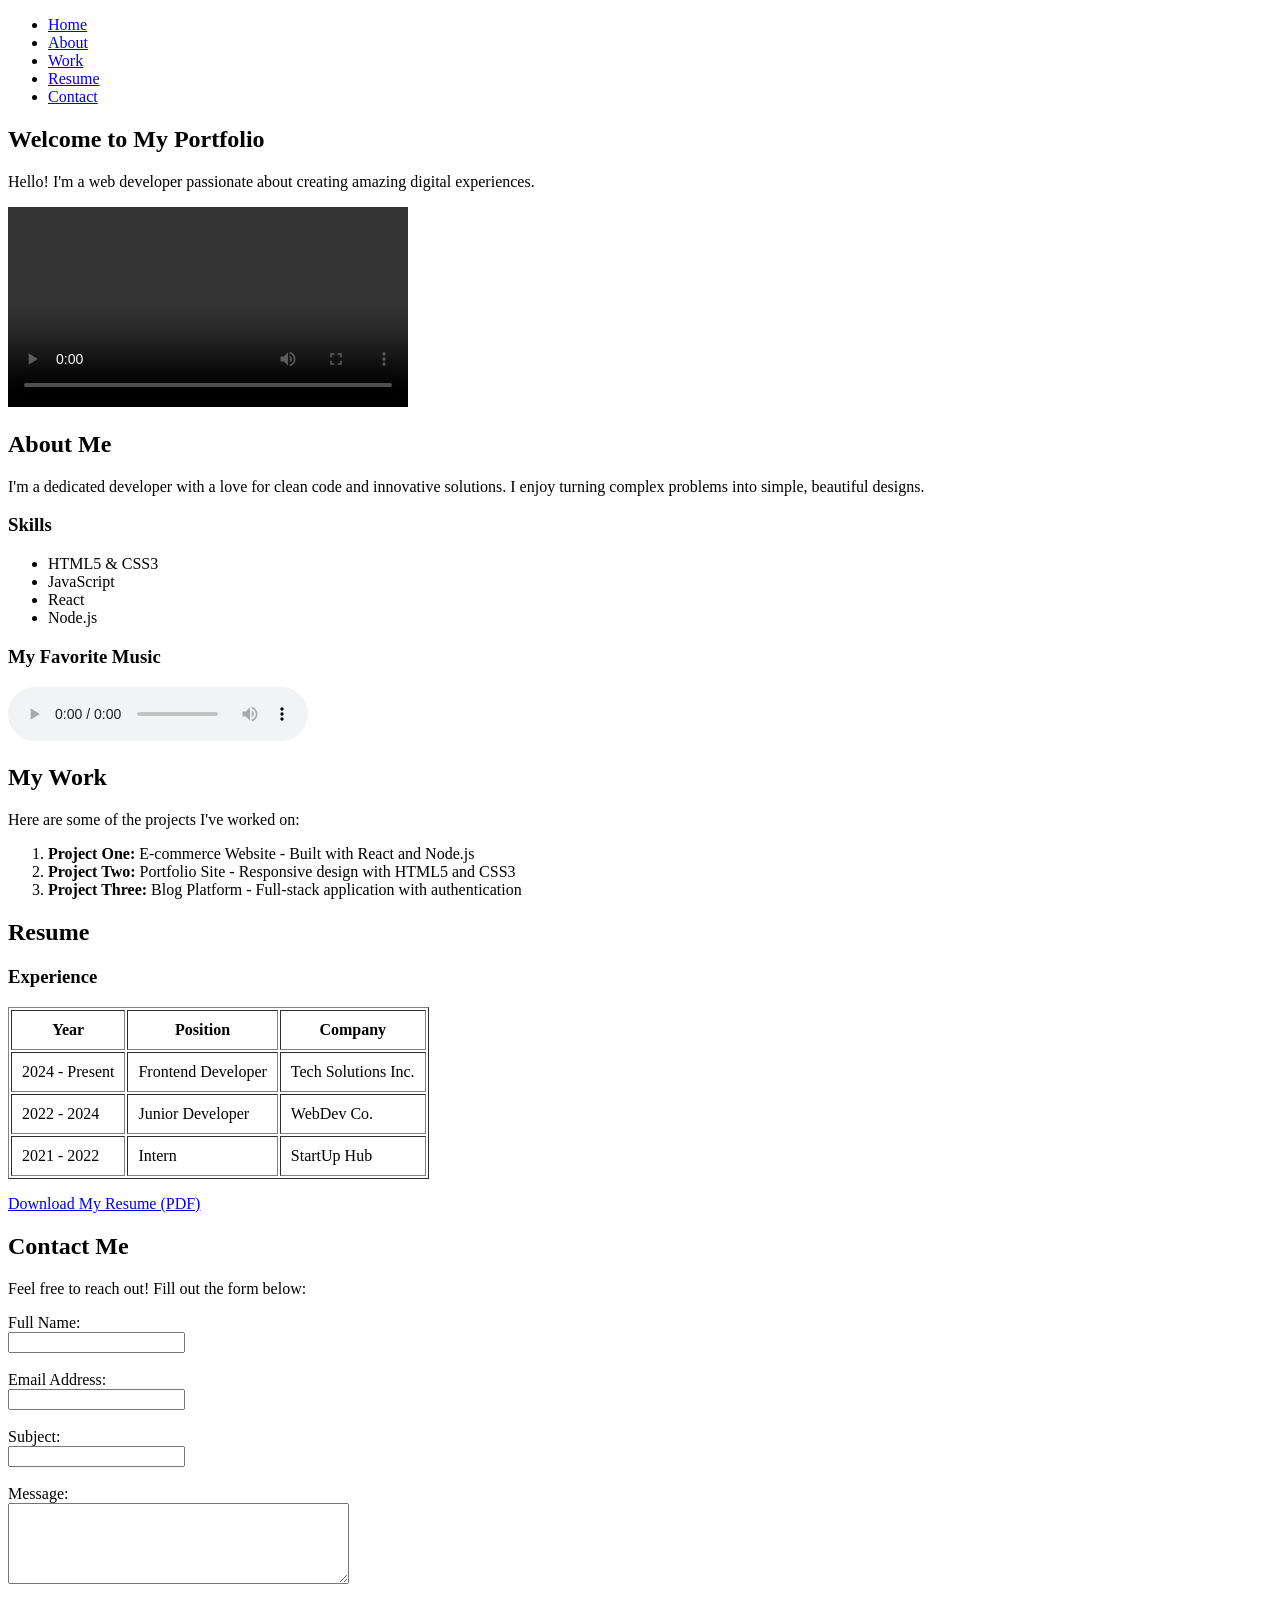
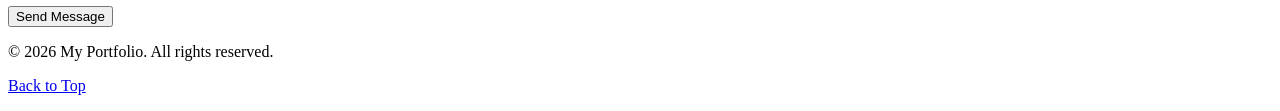
==== HTMLProject1.html @ 45a5d477 "Add initial HTML structure for portfolio website" ====
<!DOCTYPE html>
<html lang="en">
<head>
    <meta charset="UTF-8">
    <meta name="viewport" content="width=device-width, initial-scale=1.0">
    <title>My Portfolio</title>
</head>
<body>
    <!-- Navbar -->
    <header>
        <nav>
            <ul>
                <li><a href="#home">Home</a></li>
                <li><a href="#about">About</a></li>
                <li><a href="#work">Work</a></li>
                <li><a href="#resume">Resume</a></li>
                <li><a href="#contact">Contact</a></li>
            </ul>
        </nav>
    </header>

    <main>
        <!-- Home Section -->
        <section id="home">
            <h1>Welcome to My Portfolio</h1>
            <p>Hello! I'm a web developer passionate about creating amazing digital experiences.</p>
            <video width="400" controls>
                <source src="intro.mp4" type="video/mp4">
                Your browser does not support the video tag.
            </video>
        </section>

        <!-- About Section -->
        <section id="about">
            <h2>About Me</h2>
            <p>I'm a dedicated developer with a love for clean code and innovative solutions. I enjoy turning complex problems into simple, beautiful designs.</p>
            <h3>Skills</h3>
            <ul>
                <li>HTML5 & CSS3</li>
                <li>JavaScript</li>
                <li>React</li>
                <li>Node.js</li>
            </ul>
            <h3>My Favorite Music</h3>
            <audio controls>
                <source src="music.mp3" type="audio/mpeg">
                Your browser does not support the audio element.
            </audio>
        </section>

        <!-- Work Section -->
        <section id="work">
            <h2>My Work</h2>
            <p>Here are some of the projects I've worked on:</p>
            <ol>
                <li><strong>Project One:</strong> E-commerce Website - Built with React and Node.js</li>
                <li><strong>Project Two:</strong> Portfolio Site - Responsive design with HTML5 and CSS3</li>
                <li><strong>Project Three:</strong> Blog Platform - Full-stack application with authentication</li>
            </ol>
        </section>

        <!-- Resume Section -->
        <section id="resume">
            <h2>Resume</h2>
            <h3>Experience</h3>
            <table border="1" cellpadding="10">
                <thead>
                    <tr>
                        <th>Year</th>
                        <th>Position</th>
                        <th>Company</th>
                    </tr>
                </thead>
                <tbody>
                    <tr>
                        <td>2024 - Present</td>
                        <td>Frontend Developer</td>
                        <td>Tech Solutions Inc.</td>
                    </tr>
                    <tr>
                        <td>2022 - 2024</td>
                        <td>Junior Developer</td>
                        <td>WebDev Co.</td>
                    </tr>
                    <tr>
                        <td>2021 - 2022</td>
                        <td>Intern</td>
                        <td>StartUp Hub</td>
                    </tr>
                </tbody>
            </table>
            <p><a href="resume.pdf" download>Download My Resume (PDF)</a></p>
        </section>

        <!-- Contact Section -->
        <section id="contact">
            <h2>Contact Me</h2>
            <p>Feel free to reach out! Fill out the form below:</p>
            <form action="#" method="post">
                <label for="name">Full Name:</label><br>
                <input type="text" id="name" name="name" required><br><br>

                <label for="email">Email Address:</label><br>
                <input type="email" id="email" name="email" required><br><br>

                <label for="subject">Subject:</label><br>
                <input type="text" id="subject" name="subject" required><br><br>

                <label for="message">Message:</label><br>
                <textarea id="message" name="message" rows="5" cols="40" required></textarea><br><br>

                <input type="submit" value="Send Message">
            </form>
        </section>
    </main>

    <!-- Footer -->
    <footer>
        <p>&copy; 2026 My Portfolio. All rights reserved.</p>
        <p><a href="#home">Back to Top</a></p>
    </footer>
</body>
</html>
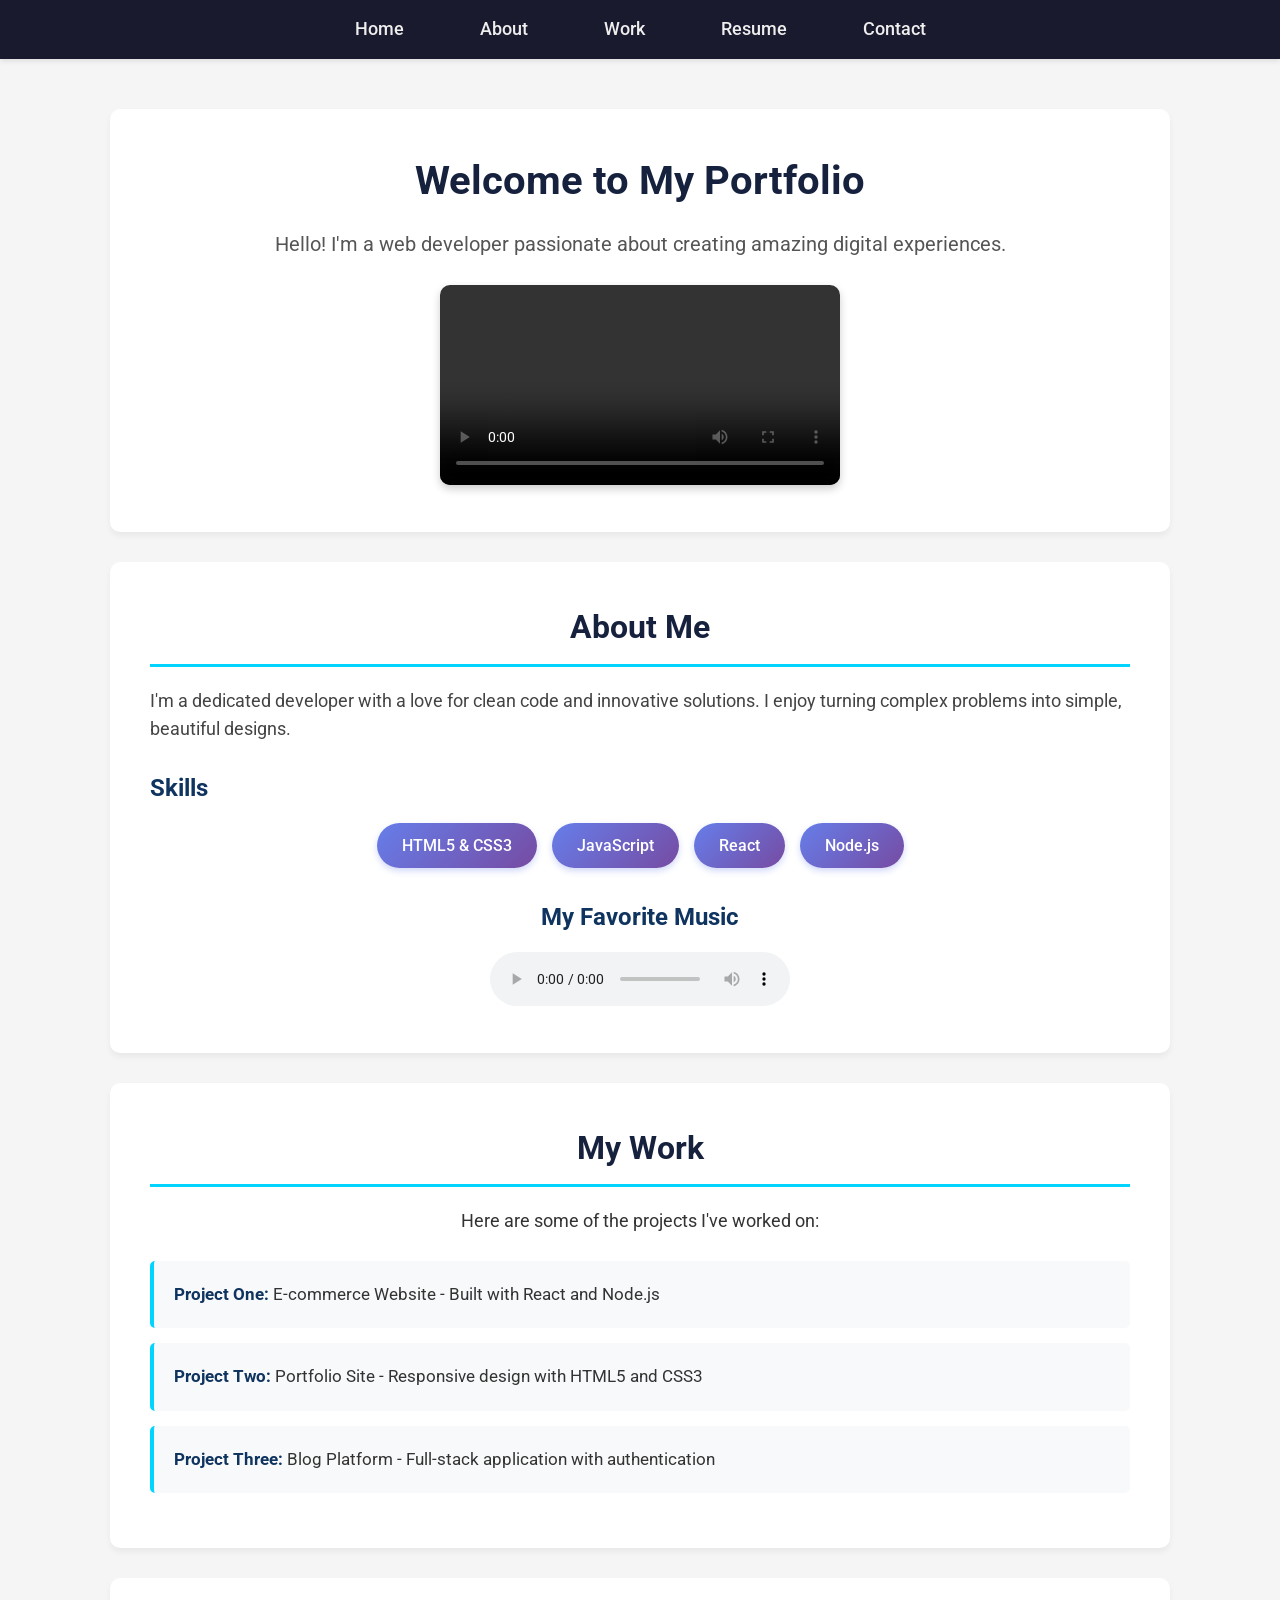
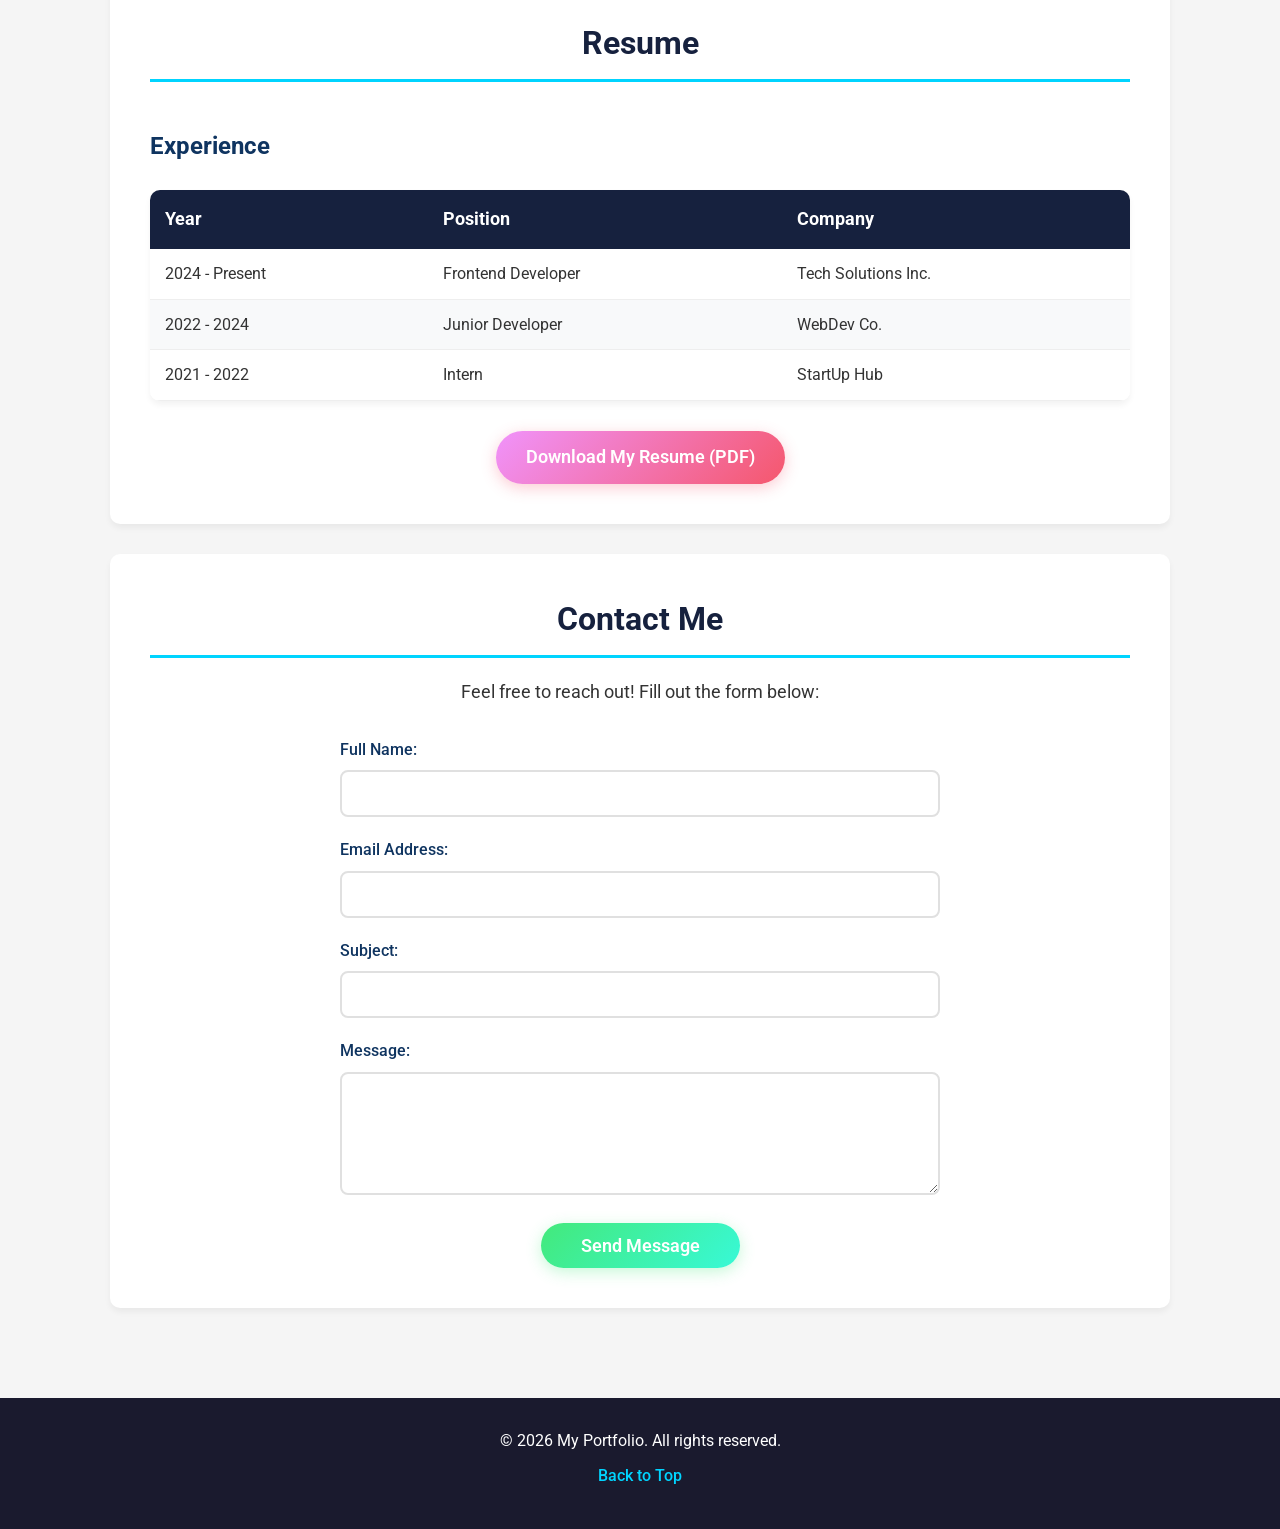
==== commit aa840cd4: "CSS Essentials CSS project" ====
--- a/HTMLProject1.html
+++ b/HTMLProject1.html
@@ -4,67 +4,72 @@
     <meta charset="UTF-8">
     <meta name="viewport" content="width=device-width, initial-scale=1.0">
     <title>My Portfolio</title>
+    <link rel="stylesheet" href="styles.css">
 </head>
 <body>
     <!-- Navbar -->
-    <header>
-        <nav>
-            <ul>
-                <li><a href="#home">Home</a></li>
-                <li><a href="#about">About</a></li>
-                <li><a href="#work">Work</a></li>
-                <li><a href="#resume">Resume</a></li>
-                <li><a href="#contact">Contact</a></li>
+    <header class="navbar">
+        <nav class="nav-container">
+            <ul class="nav-menu">
+                <li class="nav-item"><a href="#home" class="nav-link">Home</a></li>
+                <li class="nav-item"><a href="#about" class="nav-link">About</a></li>
+                <li class="nav-item"><a href="#work" class="nav-link">Work</a></li>
+                <li class="nav-item"><a href="#resume" class="nav-link">Resume</a></li>
+                <li class="nav-item"><a href="#contact" class="nav-link">Contact</a></li>
             </ul>
         </nav>
     </header>
 
-    <main>
+    <main class="container">
         <!-- Home Section -->
-        <section id="home">
-            <h1>Welcome to My Portfolio</h1>
-            <p>Hello! I'm a web developer passionate about creating amazing digital experiences.</p>
-            <video width="400" controls>
+        <section id="home" class="section home-section">
+            <h1 class="home-heading">Welcome to My Portfolio</h1>
+            <p class="home-intro">Hello! I'm a web developer passionate about creating amazing digital experiences.</p>
+            <video class="intro-video" width="400" controls>
                 <source src="intro.mp4" type="video/mp4">
                 Your browser does not support the video tag.
             </video>
         </section>
 
         <!-- About Section -->
-        <section id="about">
-            <h2>About Me</h2>
-            <p>I'm a dedicated developer with a love for clean code and innovative solutions. I enjoy turning complex problems into simple, beautiful designs.</p>
-            <h3>Skills</h3>
-            <ul>
-                <li>HTML5 & CSS3</li>
-                <li>JavaScript</li>
-                <li>React</li>
-                <li>Node.js</li>
-            </ul>
-            <h3>My Favorite Music</h3>
-            <audio controls>
-                <source src="music.mp3" type="audio/mpeg">
-                Your browser does not support the audio element.
-            </audio>
+        <section id="about" class="section about-section">
+            <h2 class="section-title">About Me</h2>
+            <p class="about-text">I'm a dedicated developer with a love for clean code and innovative solutions. I enjoy turning complex problems into simple, beautiful designs.</p>
+            <div class="skills-container">
+                <h3 class="section-subtitle">Skills</h3>
+                <ul class="skills-list">
+                    <li class="skill-item">HTML5 & CSS3</li>
+                    <li class="skill-item">JavaScript</li>
+                    <li class="skill-item">React</li>
+                    <li class="skill-item">Node.js</li>
+                </ul>
+            </div>
+            <div class="music-section">
+                <h3 class="section-subtitle">My Favorite Music</h3>
+                <audio class="music-player" controls>
+                    <source src="music.mp3" type="audio/mpeg">
+                    Your browser does not support the audio element.
+                </audio>
+            </div>
         </section>
 
         <!-- Work Section -->
-        <section id="work">
-            <h2>My Work</h2>
-            <p>Here are some of the projects I've worked on:</p>
-            <ol>
-                <li><strong>Project One:</strong> E-commerce Website - Built with React and Node.js</li>
-                <li><strong>Project Two:</strong> Portfolio Site - Responsive design with HTML5 and CSS3</li>
-                <li><strong>Project Three:</strong> Blog Platform - Full-stack application with authentication</li>
+        <section id="work" class="section work-section">
+            <h2 class="section-title">My Work</h2>
+            <p class="work-description">Here are some of the projects I've worked on:</p>
+            <ol class="projects-list">
+                <li class="project-item"><span class="project-name">Project One:</span> E-commerce Website - Built with React and Node.js</li>
+                <li class="project-item"><span class="project-name">Project Two:</span> Portfolio Site - Responsive design with HTML5 and CSS3</li>
+                <li class="project-item"><span class="project-name">Project Three:</span> Blog Platform - Full-stack application with authentication</li>
             </ol>
         </section>
 
         <!-- Resume Section -->
-        <section id="resume">
-            <h2>Resume</h2>
-            <h3>Experience</h3>
-            <table border="1" cellpadding="10">
-                <thead>
+        <section id="resume" class="section resume-section">
+            <h2 class="section-title">Resume</h2>
+            <h3 class="section-subtitle">Experience</h3>
+            <table class="resume-table">
+                <thead class="table-header">
                     <tr>
                         <th>Year</th>
                         <th>Position</th>
@@ -72,52 +77,62 @@
                     </tr>
                 </thead>
                 <tbody>
-                    <tr>
+                    <tr class="table-row">
                         <td>2024 - Present</td>
                         <td>Frontend Developer</td>
                         <td>Tech Solutions Inc.</td>
                     </tr>
-                    <tr>
+                    <tr class="table-row">
                         <td>2022 - 2024</td>
                         <td>Junior Developer</td>
                         <td>WebDev Co.</td>
                     </tr>
-                    <tr>
+                    <tr class="table-row">
                         <td>2021 - 2022</td>
                         <td>Intern</td>
                         <td>StartUp Hub</td>
                     </tr>
                 </tbody>
             </table>
-            <p><a href="resume.pdf" download>Download My Resume (PDF)</a></p>
+            <div class="download-container">
+                <a href="resume.pdf" download class="download-btn">Download My Resume (PDF)</a>
+            </div>
         </section>
 
         <!-- Contact Section -->
-        <section id="contact">
-            <h2>Contact Me</h2>
-            <p>Feel free to reach out! Fill out the form below:</p>
-            <form action="#" method="post">
-                <label for="name">Full Name:</label><br>
-                <input type="text" id="name" name="name" required><br><br>
+        <section id="contact" class="section contact-section">
+            <h2 class="section-title">Contact Me</h2>
+            <p class="contact-intro">Feel free to reach out! Fill out the form below:</p>
+            <form action="#" method="post" class="contact-form">
+                <div class="form-group">
+                    <label for="name" class="form-label">Full Name:</label>
+                    <input type="text" id="name" name="name" class="form-input" required>
+                </div>
 
-                <label for="email">Email Address:</label><br>
-                <input type="email" id="email" name="email" required><br><br>
+                <div class="form-group">
+                    <label for="email" class="form-label">Email Address:</label>
+                    <input type="email" id="email" name="email" class="form-input" required>
+                </div>
 
-                <label for="subject">Subject:</label><br>
-                <input type="text" id="subject" name="subject" required><br><br>
+                <div class="form-group">
+                    <label for="subject" class="form-label">Subject:</label>
+                    <input type="text" id="subject" name="subject" class="form-input" required>
+                </div>
 
-                <label for="message">Message:</label><br>
-                <textarea id="message" name="message" rows="5" cols="40" required></textarea><br><br>
+                <div class="form-group">
+                    <label for="message" class="form-label">Message:</label>
+                    <textarea id="message" name="message" rows="5" class="form-textarea" required></textarea>
+                </div>
 
-                <input type="submit" value="Send Message">
+                <input type="submit" value="Send Message" class="submit-btn">
             </form>
         </section>
     </main>
 
     <!-- Footer -->
-    <footer>
-        <p>&copy; 2026 My Portfolio. All rights reserved.</p>
-        <p><a href="#home">Back to Top</a></p>
+    <footer class="footer">
+        <p class="footer-text">&copy; 2026 My Portfolio. All rights reserved.</p>
+        <p class="footer-text"><a href="#home" class="footer-link">Back to Top</a></p>
     </footer>
 </body>
-</html>+</html>
--- a/styles.css
+++ b/styles.css
@@ -0,0 +1,310 @@
+/* My Portfolio Styles */
+@import url('https://fonts.googleapis.com/css2?family=Roboto:wght@300;400;500;700&display=swap');
+
+* {
+    margin: 0;
+    padding: 0;
+    box-sizing: border-box;
+}
+
+body {
+    font-family: 'Roboto', sans-serif;
+    background-color: #f5f5f5;
+    color: #333;
+    line-height: 1.6;
+}
+
+/* Navbar Styles */
+.navbar {
+    background-color: #1a1a2e;
+    padding: 15px 0;
+    box-shadow: 0 2px 5px rgba(0, 0, 0, 0.1);
+}
+
+.nav-menu {
+    list-style-type: none;
+    text-align: center;
+}
+
+.nav-item {
+    display: inline;
+    margin: 0 20px;
+}
+
+.nav-link {
+    color: #eee;
+    text-decoration: none;
+    font-size: 18px;
+    font-weight: 500;
+    padding: 8px 16px;
+    transition: all 0.3s ease;
+}
+
+.nav-link:hover {
+    color: #00d4ff;
+    background-color: rgba(0, 212, 255, 0.1);
+    border-radius: 5px;
+}
+
+/* Main Content */
+.container {
+    max-width: 1100px;
+    margin: 0 auto;
+    padding: 20px;
+}
+
+/* Section Styles */
+.section {
+    background-color: white;
+    margin: 30px 0;
+    padding: 40px;
+    border-radius: 10px;
+    box-shadow: 0 4px 6px rgba(0, 0, 0, 0.05);
+}
+
+.section-title {
+    color: #16213e;
+    font-size: 32px;
+    margin-bottom: 20px;
+    text-align: center;
+    border-bottom: 3px solid #00d4ff;
+    padding-bottom: 10px;
+    display: inline-block;
+    width: 100%;
+}
+
+.section-subtitle {
+    color: #0f3460;
+    font-size: 24px;
+    margin: 25px 0 15px 0;
+}
+
+/* Home Section */
+.home-section {
+    text-align: center;
+}
+
+.home-heading {
+    color: #16213e;
+    font-size: 40px;
+    margin-bottom: 15px;
+}
+
+.home-intro {
+    font-size: 20px;
+    color: #555;
+    margin-bottom: 25px;
+}
+
+.intro-video {
+    border-radius: 10px;
+    max-width: 100%;
+    box-shadow: 0 4px 8px rgba(0, 0, 0, 0.2);
+}
+
+/* About Section */
+.about-text {
+    font-size: 18px;
+    margin-bottom: 20px;
+    color: #444;
+}
+
+.skills-container {
+    margin: 20px 0;
+}
+
+.skills-list {
+    list-style: none;
+    display: flex;
+    flex-wrap: wrap;
+    gap: 15px;
+    justify-content: center;
+}
+
+.skill-item {
+    background: linear-gradient(135deg, #667eea 0%, #764ba2 100%);
+    color: white;
+    padding: 10px 25px;
+    border-radius: 25px;
+    font-weight: 500;
+    box-shadow: 0 3px 6px rgba(102, 126, 234, 0.3);
+}
+
+.music-section {
+    text-align: center;
+    margin-top: 30px;
+}
+
+/* Work Section */
+.work-description {
+    font-size: 18px;
+    text-align: center;
+    margin-bottom: 25px;
+}
+
+.projects-list {
+    list-style: none;
+}
+
+.project-item {
+    background-color: #f8f9fa;
+    margin: 15px 0;
+    padding: 20px;
+    border-left: 4px solid #00d4ff;
+    border-radius: 5px;
+    font-size: 17px;
+}
+
+.project-name {
+    color: #0f3460;
+    font-weight: 700;
+}
+
+/* Resume Section */
+.resume-table {
+    width: 100%;
+    border-collapse: collapse;
+    margin: 25px 0;
+    overflow: hidden;
+    border-radius: 10px;
+    box-shadow: 0 4px 6px rgba(0, 0, 0, 0.05);
+}
+
+.table-header {
+    background-color: #16213e;
+    color: white;
+}
+
+.table-header th {
+    padding: 15px;
+    text-align: left;
+    font-size: 18px;
+}
+
+.table-row {
+    background-color: white;
+    border-bottom: 1px solid #eee;
+}
+
+.table-row:nth-child(even) {
+    background-color: #f8f9fa;
+}
+
+.table-row td {
+    padding: 12px 15px;
+    font-size: 16px;
+}
+
+.download-container {
+    text-align: center;
+    margin-top: 30px;
+}
+
+.download-btn {
+    display: inline-block;
+    background: linear-gradient(135deg, #f093fb 0%, #f5576c 100%);
+    color: white;
+    padding: 12px 30px;
+    text-decoration: none;
+    border-radius: 50px;
+    font-weight: 600;
+    font-size: 18px;
+    box-shadow: 0 4px 15px rgba(245, 87, 108, 0.3);
+    transition: transform 0.3s ease;
+}
+
+.download-btn:hover {
+    transform: translateY(-2px);
+    box-shadow: 0 6px 20px rgba(245, 87, 108, 0.4);
+}
+
+/* Contact Section */
+.contact-intro {
+    font-size: 18px;
+    text-align: center;
+    margin-bottom: 30px;
+}
+
+.contact-form {
+    max-width: 600px;
+    margin: 0 auto;
+}
+
+.form-group {
+    margin-bottom: 20px;
+}
+
+.form-label {
+    display: block;
+    margin-bottom: 8px;
+    color: #0f3460;
+    font-weight: 500;
+    font-size: 16px;
+}
+
+.form-input,
+.form-textarea {
+    width: 100%;
+    padding: 12px;
+    border: 2px solid #e0e0e0;
+    border-radius: 8px;
+    font-family: 'Roboto', sans-serif;
+    font-size: 16px;
+    transition: border-color 0.3s ease;
+}
+
+.form-input:focus,
+.form-textarea:focus {
+    outline: none;
+    border-color: #00d4ff;
+}
+
+.form-textarea {
+    resize: vertical;
+}
+
+.submit-btn {
+    background: linear-gradient(135deg, #43e97b 0%, #38f9d7 100%);
+    color: white;
+    padding: 12px 40px;
+    border: none;
+    border-radius: 50px;
+    font-family: 'Roboto', sans-serif;
+    font-size: 18px;
+    font-weight: 600;
+    cursor: pointer;
+    display: block;
+    margin: 0 auto;
+    box-shadow: 0 4px 15px rgba(67, 233, 123, 0.3);
+    transition: transform 0.3s ease;
+}
+
+.submit-btn:hover {
+    transform: translateY(-2px);
+    box-shadow: 0 6px 20px rgba(67, 233, 123, 0.4);
+}
+
+/* Footer */
+.footer {
+    background-color: #1a1a2e;
+    color: white;
+    text-align: center;
+    padding: 30px 0;
+    margin-top: 40px;
+}
+
+.footer-text {
+    margin-bottom: 10px;
+    font-size: 16px;
+}
+
+.footer-link {
+    color: #00d4ff;
+    text-decoration: none;
+    font-weight: 500;
+    transition: color 0.3s ease;
+}
+
+.footer-link:hover {
+    color: #38f9d7;
+}
